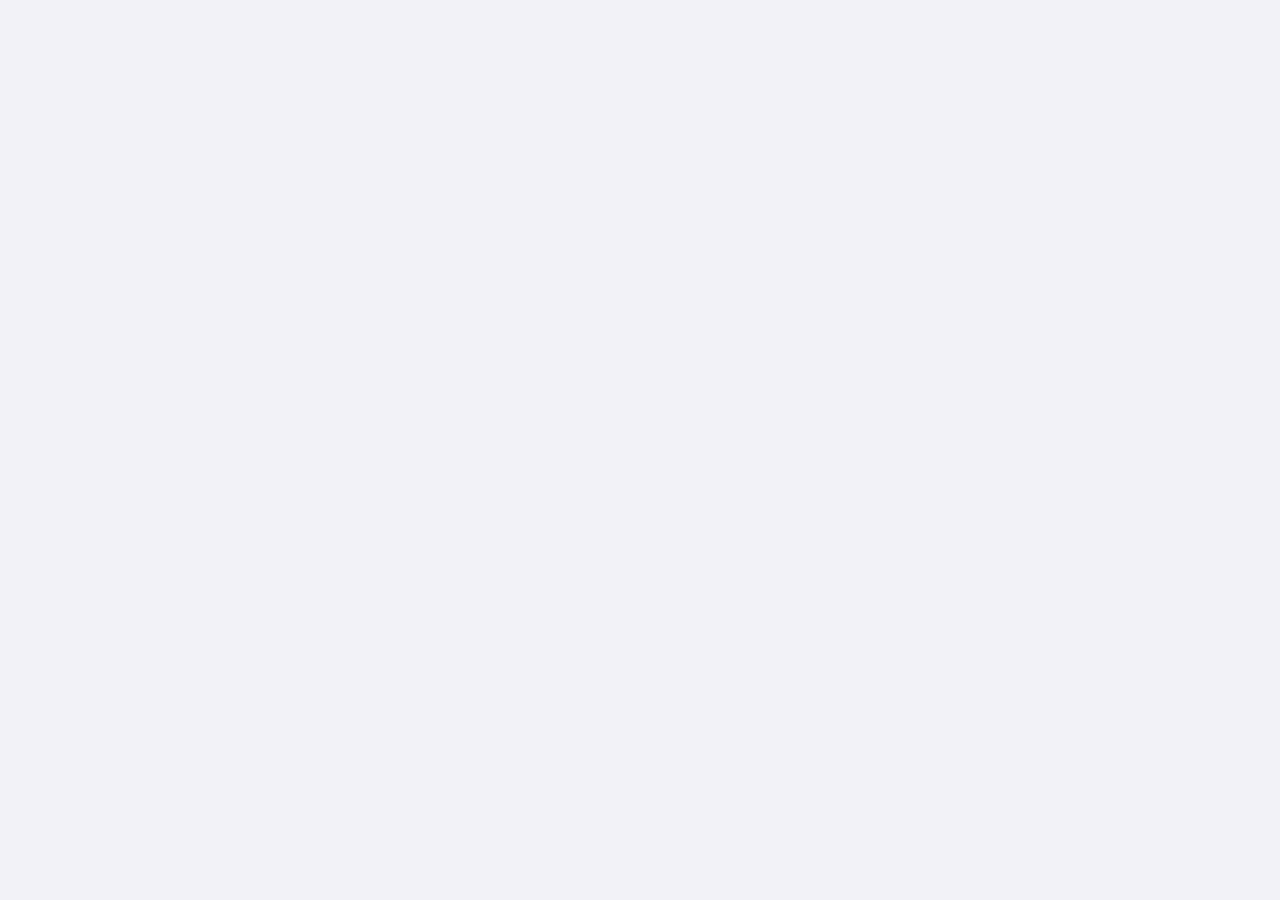
==== lot-checklist-app/index.html @ b5039298 "a" ====
<!DOCTYPE html>
<html lang="en" data-theme="light">
<head>
  <meta charset="UTF-8">
  <meta name="viewport" content="width=device-width, initial-scale=1.0, viewport-fit=cover">
  <title>Lot Checklist</title>
  <link rel="stylesheet" href="styles.css">
</head>
<body class="app-shell">

  <!-- SVG sprite block — Heroicons inline symbols added in Task 07 -->

  <!-- Screen containers — one per screen ID.
       Required IDs (implementation-plan.md Section 5.2):
         home, audit-type-select, vin-entry, category-select,
         key-plate-subtype-select, checklist-view, failure-action-view,
         audit-summary, task-list, pdi-compliance-view
       Content added in Tasks 07–17. -->

  <!-- Resume modal — content added in Task 07 -->

  <script src="data.js"></script>
  <script src="app.js"></script>
</body>
</html>
---- lot-checklist-app/styles.css ----
/* Lot Checklist App — styles.css
   Design tokens (CSS custom properties), CSS reset, glass material classes,
   and component atom styles.

   Task 02 adds: all :root custom properties (typography, spacing, border-radius,
                 animation), color tokens ([data-theme] selectors), CSS reset,
                 base html/body/.app-shell/.screen/.content-area styles.
   Task 03 adds: glass custom properties on :root; .glass-card, .glass-nav,
                 .glass-modal classes with @supports fallbacks.
   Task 04 adds: component atom styles (.btn-yes, .btn-no, .btn-done,
                 .btn-follow-up, .progress-bar, .zone-header, .team-header,
                 .checklist-item, .btn-share, .audit-type-tile, .task-card,
                 .toast, .modal-overlay, .modal-box).
*/

/* ============================================================
   TYPOGRAPHY SYSTEM
   Source: styling-spec.md Section 1
   All values: [STANDARD] Apple HIG type scale
   ============================================================ */

:root {
  --font-family: "SF Pro Display", "SF Pro Text", -apple-system, BlinkMacSystemFont, "Inter", sans-serif;

  /* Large Title — 34px / 700 */
  --text-large-title-size:   34px;
  --text-large-title-weight: 700;
  --text-large-title-lh:     1.21;
  --text-large-title-ls:     0.37px;

  /* Title 1 — 28px / 700 */
  --text-title-1-size:   28px;
  --text-title-1-weight: 700;
  --text-title-1-lh:     1.21;
  --text-title-1-ls:     0.36px;

  /* Title 2 — 22px / 700 */
  --text-title-2-size:   22px;
  --text-title-2-weight: 700;
  --text-title-2-lh:     1.27;
  --text-title-2-ls:     0.35px;

  /* Title 3 — 20px / 600 */
  --text-title-3-size:   20px;
  --text-title-3-weight: 600;
  --text-title-3-lh:     1.25;
  --text-title-3-ls:     0.38px;

  /* Headline — 17px / 600 */
  --text-headline-size:   17px;
  --text-headline-weight: 600;
  --text-headline-lh:     1.29;
  --text-headline-ls:     -0.41px;

  /* Body — 17px / 400 */
  --text-body-size:   17px;
  --text-body-weight: 400;
  --text-body-lh:     1.29;
  --text-body-ls:     -0.41px;

  /* Callout — 16px / 400 */
  --text-callout-size:   16px;
  --text-callout-weight: 400;
  --text-callout-lh:     1.31;
  --text-callout-ls:     -0.32px;

  /* Subheadline — 15px / 400 */
  --text-subheadline-size:   15px;
  --text-subheadline-weight: 400;
  --text-subheadline-lh:     1.33;
  --text-subheadline-ls:     -0.24px;

  /* Footnote — 13px / 400 */
  --text-footnote-size:   13px;
  --text-footnote-weight: 400;
  --text-footnote-lh:     1.38;
  --text-footnote-ls:     -0.08px;

  /* Caption 1 — 12px / 400 */
  --text-caption-1-size:   12px;
  --text-caption-1-weight: 400;
  --text-caption-1-lh:     1.33;
  --text-caption-1-ls:     0px;

  /* Caption 2 — 11px / 400 */
  --text-caption-2-size:   11px;
  --text-caption-2-weight: 400;
  --text-caption-2-lh:     1.18;
  --text-caption-2-ls:     0.07px;
}

/* ============================================================
   SPACING SYSTEM — 8px grid base
   Source: styling-spec.md Section 4 — all values [STANDARD]
   ============================================================ */

:root {
  --space-1:  4px;    /* half-unit */
  --space-2:  8px;    /* 1 grid unit */
  --space-3:  12px;
  --space-4:  16px;   /* standard page margin */
  --space-5:  20px;
  --space-6:  24px;   /* standard section gap */
  --space-7:  28px;
  --space-8:  32px;
  --space-9:  36px;
  --space-10: 40px;
  --space-11: 44px;   /* minimum tap target height */
  --space-12: 96px;

  --page-margin:      16px;  /* standard horizontal margin from screen edge */
  --section-gap:      24px;  /* vertical gap between content sections */
  --list-item-height: 44px;  /* minimum tap target — must never go below this */
  --card-padding:     16px;  /* internal padding for .glass-card */
  --card-gap:         12px;  /* gap between stacked cards */
}

/* ============================================================
   BORDER RADIUS SYSTEM
   Source: styling-spec.md Section 5 — all values [STANDARD]
   ============================================================ */

:root {
  --radius-small:  8px;     /* chips, badges, small tags */
  --radius-medium: 12px;    /* buttons, input fields */
  --radius-large:  20px;    /* cards, modals */
  --radius-pill:   9999px;  /* pill-shaped elements, progress bars, status badges */
}

/* ============================================================
   ANIMATION SYSTEM
   Source: styling-spec.md Section 6 — all values [STANDARD]
   No ease/linear keywords — cubic-bezier() only.
   ============================================================ */

:root {
  --duration-fast:     0.15s;  /* micro-interactions, button tap feedback */
  --duration-standard: 0.25s;  /* screen transitions, element reveals */
  --duration-slow:     0.40s;  /* complex animations, sheet presentations */

  --easing-standard:   cubic-bezier(0.25, 0.1, 0.25, 1.0);  /* iOS standard */
  --easing-decelerate: cubic-bezier(0, 0, 0.2, 1);           /* element entering screen */
  --easing-accelerate: cubic-bezier(0.4, 0, 1, 1);           /* element leaving screen */
  --easing-spring:     cubic-bezier(0.34, 1.56, 0.64, 1);    /* spring overshoot for tap feedback */
}

/* ============================================================
   COLOR SYSTEM — LIGHT THEME
   Source: styling-spec.md Section 2 — all values [STANDARD]
   Applied via data-theme="light" attribute on <html> element.
   ============================================================ */

[data-theme="light"] {
  /* System Blues */
  --color-accent: #007AFF;

  /* System Greens */
  --color-success: #34C759;

  /* System Yellows */
  --color-warning: #FF9F0A;

  /* System Reds */
  --color-destructive: #FF3B30;

  /* System Oranges — MUST remain visually distinct from --color-destructive (orange vs. red) */
  --color-needs-followup: #FF9500;

  /* Background layers */
  --color-bg-primary:   #FFFFFF;
  --color-bg-secondary: #F2F2F7;
  --color-bg-tertiary:  #FFFFFF;

  /* Labels */
  --color-label-primary:   rgba(0, 0, 0, 1.00);
  --color-label-secondary: rgba(60, 60, 67, 0.60);
  --color-label-tertiary:  rgba(60, 60, 67, 0.30);

  /* Separators and fills */
  --color-separator: rgba(60, 60, 67, 0.29);
  --color-fill:      rgba(120, 120, 128, 0.20);

  /* Semantic audit tokens */
  --color-audit-yes:      #34C759;  /* = --color-success */
  --color-audit-no:       #FF3B30;  /* = --color-destructive */
  --color-audit-resolved: #34C759;  /* = --color-success */
  --color-audit-flagged:  #FF9500;  /* = --color-needs-followup — ORANGE, not red */
}

/* ============================================================
   COLOR SYSTEM — DARK THEME
   Source: styling-spec.md Section 2 — all values [STANDARD]
   Applied via data-theme="dark" attribute on <html> element.
   ============================================================ */

[data-theme="dark"] {
  /* System Blues */
  --color-accent: #0A84FF;

  /* System Greens */
  --color-success: #30D158;

  /* System Yellows */
  --color-warning: #FFD60A;

  /* System Reds */
  --color-destructive: #FF453A;

  /* System Oranges — MUST remain visually distinct from --color-destructive (orange vs. red) */
  --color-needs-followup: #FF9F0A;

  /* Background layers */
  --color-bg-primary:   #000000;
  --color-bg-secondary: #1C1C1E;
  --color-bg-tertiary:  #2C2C2E;

  /* Labels */
  --color-label-primary:   rgba(255, 255, 255, 1.00);
  --color-label-secondary: rgba(235, 235, 245, 0.60);
  --color-label-tertiary:  rgba(235, 235, 245, 0.30);

  /* Separators and fills */
  --color-separator: rgba(84, 84, 88, 0.65);
  --color-fill:      rgba(120, 120, 128, 0.36);

  /* Semantic audit tokens */
  --color-audit-yes:      #30D158;  /* = --color-success */
  --color-audit-no:       #FF453A;  /* = --color-destructive */
  --color-audit-resolved: #30D158;  /* = --color-success */
  --color-audit-flagged:  #FF9F0A;  /* = --color-needs-followup — ORANGE, not red */
}

/* ============================================================
   CSS RESET
   ============================================================ */

*,
*::before,
*::after {
  box-sizing: border-box;
  margin: 0;
  padding: 0;
}

/* ============================================================
   BASE ELEMENT STYLES
   Source: styling-spec.md Sections 1 and 9
   ============================================================ */

html {
  font-family: var(--font-family);
  font-size: var(--text-body-size);       /* 17px */
  line-height: var(--text-body-lh);       /* 1.29 */
  -webkit-text-size-adjust: 100%;
  text-size-adjust: 100%;
}

body {
  background-color: var(--color-bg-secondary);
  color: var(--color-label-primary);
  font-family: var(--font-family);
  -webkit-font-smoothing: antialiased;
  -moz-osx-font-smoothing: grayscale;
  overflow-x: hidden;
}

/* ============================================================
   APP SHELL — iOS Safe Area Inset Handling
   Source: styling-spec.md Section 9 — values [STANDARD]
   env(safe-area-inset-*) requires viewport-fit=cover in <meta> viewport tag.
   ============================================================ */

.app-shell {
  padding-top:    env(safe-area-inset-top);
  padding-bottom: env(safe-area-inset-bottom);
  padding-left:   env(safe-area-inset-left);
  padding-right:  env(safe-area-inset-right);
}

/* ============================================================
   SCREEN CONTAINERS
   Source: styling-spec.md Section 9; implementation-plan.md Section 5
   Only the .active screen is visible. showScreen() adds/removes .active.
   ============================================================ */

.screen {
  display: none;
  min-height: 100vh;
}

.screen.active {
  display: block;
}

/* ============================================================
   CONTENT AREA
   Source: styling-spec.md Section 9 — values [STANDARD]
   Sits below the fixed .glass-nav bar. Scrollable.
   ============================================================ */

.content-area {
  margin-top:     calc(56px + env(safe-area-inset-top));
  padding-bottom: calc(env(safe-area-inset-bottom) + var(--section-gap));
  padding-inline: var(--page-margin);
  overflow-y:     auto;
  -webkit-overflow-scrolling: touch;
}
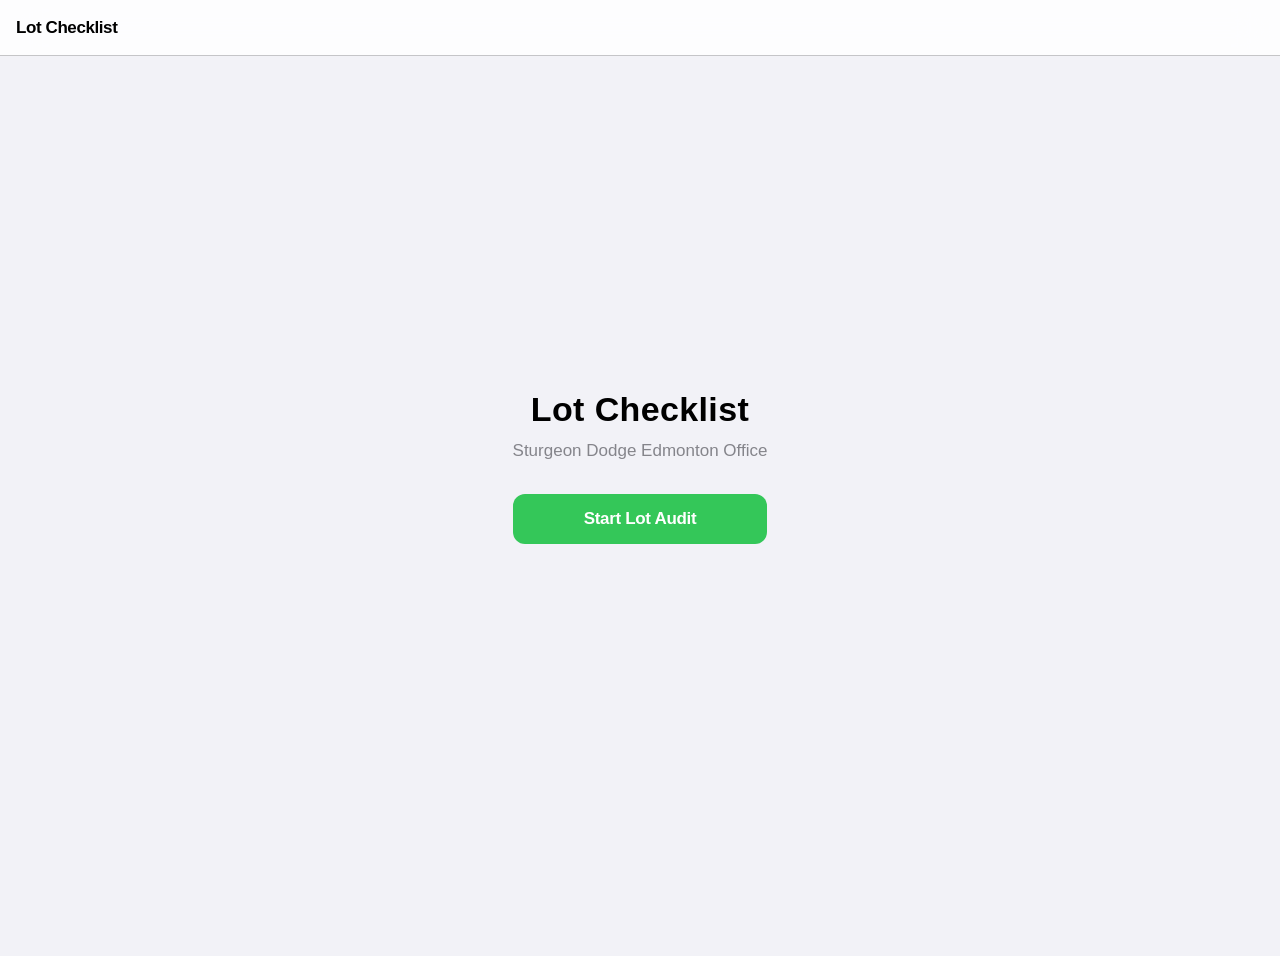
==== commit f60aa8de: "sv" ====
--- a/lot-checklist-app/index.html
+++ b/lot-checklist-app/index.html
@@ -3,22 +3,227 @@
 <head>
   <meta charset="UTF-8">
   <meta name="viewport" content="width=device-width, initial-scale=1.0, viewport-fit=cover">
+  <meta name="apple-mobile-web-app-capable" content="yes">
+  <meta name="apple-mobile-web-app-status-bar-style" content="default">
   <title>Lot Checklist</title>
   <link rel="stylesheet" href="styles.css">
 </head>
 <body class="app-shell">
 
-  <!-- SVG sprite block — Heroicons inline symbols added in Task 07 -->
-
-  <!-- Screen containers — one per screen ID.
-       Required IDs (implementation-plan.md Section 5.2):
-         home, audit-type-select, vin-entry, category-select,
-         key-plate-subtype-select, checklist-view, failure-action-view,
-         audit-summary, task-list, pdi-compliance-view
-       Content added in Tasks 07–17. -->
-
-  <!-- Resume modal — content added in Task 07 -->
-
+  <!-- SVG SPRITE BLOCK — Heroicons outline, all icons inlined, display:none -->
+  <svg xmlns="http://www.w3.org/2000/svg" style="display:none" aria-hidden="true">
+    <symbol id="icon-check" viewBox="0 0 24 24" fill="none" stroke="currentColor" stroke-width="2" stroke-linecap="round" stroke-linejoin="round">
+      <path d="m4.5 12.75 6 6 9-13.5"/>
+    </symbol>
+    <symbol id="icon-check-circle" viewBox="0 0 24 24" fill="none" stroke="currentColor" stroke-width="2" stroke-linecap="round" stroke-linejoin="round">
+      <path d="M9 12.75 11.25 15 15 9.75M21 12a9 9 0 1 1-18 0 9 9 0 0 1 18 0Z"/>
+    </symbol>
+    <symbol id="icon-x-mark" viewBox="0 0 24 24" fill="none" stroke="currentColor" stroke-width="2" stroke-linecap="round" stroke-linejoin="round">
+      <path d="M6 18 18 6M6 6l12 12"/>
+    </symbol>
+    <symbol id="icon-x-circle" viewBox="0 0 24 24" fill="none" stroke="currentColor" stroke-width="2" stroke-linecap="round" stroke-linejoin="round">
+      <path d="m9.75 9.75 4.5 4.5m0-4.5-4.5 4.5M21 12a9 9 0 1 1-18 0 9 9 0 0 1 18 0Z"/>
+    </symbol>
+    <symbol id="icon-exclamation-circle" viewBox="0 0 24 24" fill="none" stroke="currentColor" stroke-width="2" stroke-linecap="round" stroke-linejoin="round">
+      <path d="M12 9v3.75m9-.75a9 9 0 1 1-18 0 9 9 0 0 1 18 0Zm-9 3.75h.008v.008H12v-.008Z"/>
+    </symbol>
+    <symbol id="icon-exclamation-triangle" viewBox="0 0 24 24" fill="none" stroke="currentColor" stroke-width="2" stroke-linecap="round" stroke-linejoin="round">
+      <path d="M12 9v3.75m-9.303 3.376c-.866 1.5.217 3.374 1.948 3.374h14.71c1.73 0 2.813-1.874 1.948-3.374L13.949 3.378c-.866-1.5-3.032-1.5-3.898 0L2.697 16.126ZM12 15.75h.007v.008H12v-.008Z"/>
+    </symbol>
+    <symbol id="icon-share" viewBox="0 0 24 24" fill="none" stroke="currentColor" stroke-width="2" stroke-linecap="round" stroke-linejoin="round">
+      <path d="M7.217 10.907a2.25 2.25 0 1 0 0 2.186m0-2.186c.18.324.283.696.283 1.093s-.103.77-.283 1.093m0-2.186 9.566-5.314m-9.566 7.5 9.566 5.314m0 0a2.25 2.25 0 1 0 3.935 2.186 2.25 2.25 0 0 0-3.935-2.186Zm0-12.814a2.25 2.25 0 1 0 3.933-2.185 2.25 2.25 0 0 0-3.933 2.185Z"/>
+    </symbol>
+    <symbol id="icon-clipboard" viewBox="0 0 24 24" fill="none" stroke="currentColor" stroke-width="2" stroke-linecap="round" stroke-linejoin="round">
+      <path d="M15.666 3.888A2.25 2.25 0 0 0 13.5 2.25h-3c-1.03 0-1.9.693-2.166 1.638m7.332 0c.055.194.084.4.084.612v0a.75.75 0 0 1-.75.75H9a.75.75 0 0 1-.75-.75v0c0-.212.03-.418.084-.612m7.332 0c.646.049 1.288.11 1.927.184 1.1.128 1.907 1.077 1.907 2.185V19.5a2.25 2.25 0 0 1-2.25 2.25H6.75A2.25 2.25 0 0 1 4.5 19.5V6.257c0-1.108.806-2.057 1.907-2.185a48.208 48.208 0 0 1 1.927-.184"/>
+    </symbol>
+    <symbol id="icon-clipboard-list" viewBox="0 0 24 24" fill="none" stroke="currentColor" stroke-width="2" stroke-linecap="round" stroke-linejoin="round">
+      <path d="M9 5H7a2 2 0 0 0-2 2v12a2 2 0 0 0 2 2h10a2 2 0 0 0 2-2V7a2 2 0 0 0-2-2h-2M9 5a2 2 0 0 0 2 2h2a2 2 0 0 0 2-2M9 5a2 2 0 0 0 2-2h2a2 2 0 0 0 2 2m-3 7h3m-3 4h3m-6-4h.01M9 16h.01"/>
+    </symbol>
+    <symbol id="icon-truck" viewBox="0 0 24 24" fill="none" stroke="currentColor" stroke-width="2" stroke-linecap="round" stroke-linejoin="round">
+      <path d="M8.25 18.75a1.5 1.5 0 0 1-3 0m3 0a1.5 1.5 0 0 0-3 0m3 0h6m-9 0H3.375a1.125 1.125 0 0 1-1.125-1.125V14.25m17.25 4.5a1.5 1.5 0 0 1-3 0m3 0a1.5 1.5 0 0 0-3 0m3 0h1.125c.621 0 1.129-.504 1.09-1.124a17.902 17.902 0 0 0-3.213-9.193 2.056 2.056 0 0 0-1.58-.86H14.25M16.5 18.75h-2.25m0-11.177v-.958c0-.568-.422-1.048-.987-1.106a48.554 48.554 0 0 0-10.026 0 1.106 1.106 0 0 0-.987 1.106v7.635m12-6.677v6.677m0 4.5v-4.5m0 0h-12"/>
+    </symbol>
+    <symbol id="icon-key" viewBox="0 0 24 24" fill="none" stroke="currentColor" stroke-width="2" stroke-linecap="round" stroke-linejoin="round">
+      <path d="M15.75 5.25a3 3 0 0 1 3 3m3 0a6 6 0 0 1-7.029 5.912c-.563-.097-1.159.026-1.563.43L10.5 17.25H8.25v2.25H6v2.25H2.25v-2.818c0-.597.237-1.17.659-1.591l6.499-6.499c.404-.404.527-1 .43-1.563A6 6 0 0 1 21.75 8.25Z"/>
+    </symbol>
+    <symbol id="icon-calendar" viewBox="0 0 24 24" fill="none" stroke="currentColor" stroke-width="2" stroke-linecap="round" stroke-linejoin="round">
+      <path d="M6.75 3v2.25M17.25 3v2.25M3 18.75V7.5a2.25 2.25 0 0 1 2.25-2.25h13.5A2.25 2.25 0 0 1 21 7.5v11.25m-18 0A2.25 2.25 0 0 0 5.25 21h13.5A2.25 2.25 0 0 0 21 18.75m-18 0v-7.5A2.25 2.25 0 0 1 5.25 9h13.5A2.25 2.25 0 0 1 21 11.25v7.5"/>
+    </symbol>
+    <symbol id="icon-arrow-left" viewBox="0 0 24 24" fill="none" stroke="currentColor" stroke-width="2" stroke-linecap="round" stroke-linejoin="round">
+      <path d="M10.5 19.5 3 12m0 0 7.5-7.5M3 12h18"/>
+    </symbol>
+    <symbol id="icon-chevron-right" viewBox="0 0 24 24" fill="none" stroke="currentColor" stroke-width="2" stroke-linecap="round" stroke-linejoin="round">
+      <path d="m8.25 4.5 7.5 7.5-7.5 7.5"/>
+    </symbol>
+    <symbol id="icon-chevron-left" viewBox="0 0 24 24" fill="none" stroke="currentColor" stroke-width="2" stroke-linecap="round" stroke-linejoin="round">
+      <path d="m15.75 19.5-7.5-7.5 7.5-7.5"/>
+    </symbol>
+    <symbol id="icon-clock" viewBox="0 0 24 24" fill="none" stroke="currentColor" stroke-width="2" stroke-linecap="round" stroke-linejoin="round">
+      <path d="M12 6v6h4.5m4.5 0a9 9 0 1 1-18 0 9 9 0 0 1 18 0Z"/>
+    </symbol>
+    <symbol id="icon-home" viewBox="0 0 24 24" fill="none" stroke="currentColor" stroke-width="2" stroke-linecap="round" stroke-linejoin="round">
+      <path d="m2.25 12 8.954-8.955c.44-.439 1.152-.439 1.591 0L21.75 12M4.5 9.75v10.125c0 .621.504 1.125 1.125 1.125H9.75v-4.875c0-.621.504-1.125 1.125-1.125h2.25c.621 0 1.125.504 1.125 1.125V21h4.125c.621 0 1.125-.504 1.125-1.125V9.75M8.25 21h8.25"/>
+    </symbol>
+    <symbol id="icon-list-bullet" viewBox="0 0 24 24" fill="none" stroke="currentColor" stroke-width="2" stroke-linecap="round" stroke-linejoin="round">
+      <path d="M8.25 6.75h12M8.25 12h12m-12 5.25h12M3.75 6.75h.007v.008H3.75V6.75Zm.375 0a.375.375 0 1 1-.75 0 .375.375 0 0 1 .75 0ZM3.75 12h.007v.008H3.75V12Zm.375 0a.375.375 0 1 1-.75 0 .375.375 0 0 1 .75 0Zm-.375 5.25h.007v.008H3.75v-.008Zm.375 0a.375.375 0 1 1-.75 0 .375.375 0 0 1 .75 0Z"/>
+    </symbol>
+  </svg>
+
+  <!-- SCREEN CONTAINERS — all class="screen"; only one active at a time via showScreen() -->
+  <!-- Content for each screen is added by build tasks 08–17 -->
+  <div id="home" class="screen">
+    <nav class="glass-nav">
+      <span style="font-size:var(--text-headline-size); font-weight:var(--text-headline-weight); color:var(--color-label-primary); letter-spacing:var(--text-headline-ls);">Lot Checklist</span>
+    </nav>
+    <div class="content-area" style="display:flex; flex-direction:column; align-items:center; justify-content:center; min-height:calc(100vh - 56px - env(safe-area-inset-top));">
+      <div style="text-align:center; padding:var(--space-6) var(--page-margin);">
+        <h1 style="font-size:var(--text-large-title-size); font-weight:var(--text-large-title-weight); letter-spacing:var(--text-large-title-ls); color:var(--color-label-primary); margin:0 0 var(--space-2) 0;">Lot Checklist</h1>
+        <p style="font-size:var(--text-body-size); color:var(--color-label-secondary); line-height:var(--text-body-lh); margin:0 0 var(--space-8) 0;">Sturgeon Dodge Edmonton Office</p>
+        <button id="btn-start-audit" class="btn-done" style="width:100%; max-width:320px; font-size:var(--text-headline-size); font-weight:var(--text-headline-weight);">Start Lot Audit</button>
+      </div>
+    </div>
+  </div>
+  <div id="audit-type-select" class="screen">
+    <nav class="glass-nav">
+      <button class="btn-back" onclick="showScreen('home')" aria-label="Back to home" style="background:none; border:none; padding:var(--space-2); margin-left:calc(-1 * var(--space-2)); cursor:pointer; color:var(--color-accent); display:flex; align-items:center; gap:var(--space-1); min-width:44px; min-height:44px; font-size:var(--text-body-size);">
+        <svg aria-hidden="true" width="20" height="20"><use href="#icon-chevron-left"/></svg>
+        Home
+      </button>
+      <span style="font-size:var(--text-headline-size); font-weight:var(--text-headline-weight); color:var(--color-label-primary); position:absolute; left:50%; transform:translateX(-50%);">Select Audit Type</span>
+    </nav>
+    <div class="content-area">
+      <div style="display:grid; grid-template-columns:1fr 1fr; gap:var(--card-gap); padding-top:var(--space-4);">
+
+        <button class="audit-type-tile glass-card" id="tile-vehicle-audit" data-audit-type="vehicle-audit" style="min-height:100px; display:flex; flex-direction:column; align-items:center; justify-content:center; gap:var(--space-2); padding:var(--card-padding); border:none; cursor:pointer; width:100%; background:var(--glass-bg-card-light); text-align:center;">
+          <svg aria-hidden="true" width="24" height="24" style="color:var(--color-accent);"><use href="#icon-truck"/></svg>
+          <span style="font-size:var(--text-subheadline-size); font-weight:var(--text-subheadline-weight); color:var(--color-label-primary); line-height:var(--text-subheadline-lh);">Vehicle Audit</span>
+        </button>
+
+        <button class="audit-type-tile glass-card" id="tile-morning-lot-walk" data-audit-type="morning-lot-walk" style="min-height:100px; display:flex; flex-direction:column; align-items:center; justify-content:center; gap:var(--space-2); padding:var(--card-padding); border:none; cursor:pointer; width:100%; background:var(--glass-bg-card-light); text-align:center;">
+          <svg aria-hidden="true" width="24" height="24" style="color:var(--color-accent);"><use href="#icon-clipboard-list"/></svg>
+          <span style="font-size:var(--text-subheadline-size); font-weight:var(--text-subheadline-weight); color:var(--color-label-primary); line-height:var(--text-subheadline-lh);">Morning Lot Walk</span>
+        </button>
+
+        <button class="audit-type-tile glass-card" id="tile-pdi-compliance" data-audit-type="pdi-compliance" style="min-height:100px; display:flex; flex-direction:column; align-items:center; justify-content:center; gap:var(--space-2); padding:var(--card-padding); border:none; cursor:pointer; width:100%; background:var(--glass-bg-card-light); text-align:center;">
+          <svg aria-hidden="true" width="24" height="24" style="color:var(--color-accent);"><use href="#icon-calendar"/></svg>
+          <span style="font-size:var(--text-subheadline-size); font-weight:var(--text-subheadline-weight); color:var(--color-label-primary); line-height:var(--text-subheadline-lh);">PDI Compliance</span>
+        </button>
+
+        <button class="audit-type-tile glass-card" id="tile-key-plate" data-audit-type="key-plate" style="min-height:100px; display:flex; flex-direction:column; align-items:center; justify-content:center; gap:var(--space-2); padding:var(--card-padding); border:none; cursor:pointer; width:100%; background:var(--glass-bg-card-light); text-align:center;">
+          <svg aria-hidden="true" width="24" height="24" style="color:var(--color-accent);"><use href="#icon-key"/></svg>
+          <span style="font-size:var(--text-subheadline-size); font-weight:var(--text-subheadline-weight); color:var(--color-label-primary); line-height:var(--text-subheadline-lh);">Key / Plate Check</span>
+        </button>
+
+      </div>
+    </div>
+  </div>
+  <div id="vin-entry" class="screen">
+    <nav class="glass-nav" style="position:relative;">
+      <button onclick="showScreen('audit-type-select')" aria-label="Back to audit type selection" style="background:none; border:none; padding:var(--space-2); margin-left:calc(-1 * var(--space-2)); cursor:pointer; color:var(--color-accent); display:flex; align-items:center; gap:var(--space-1); min-width:44px; min-height:44px; font-size:var(--text-body-size);">
+        <svg aria-hidden="true" width="20" height="20"><use href="#icon-chevron-left"/></svg>
+        Back
+      </button>
+      <span style="font-size:var(--text-headline-size); font-weight:var(--text-headline-weight); color:var(--color-label-primary); position:absolute; left:50%; transform:translateX(-50%);">Vehicle Audit</span>
+    </nav>
+    <div class="content-area">
+      <div style="padding-top:var(--space-6);">
+        <p style="font-size:var(--text-subheadline-size); color:var(--color-label-secondary); margin:0 0 var(--space-4) 0;">Enter the vehicle VIN (17 characters).</p>
+        <input
+          type="text"
+          id="vin-input"
+          maxlength="17"
+          placeholder="Enter VIN"
+          autocomplete="off"
+          autocorrect="off"
+          autocapitalize="characters"
+          spellcheck="false"
+          style="
+            display:block;
+            width:100%;
+            box-sizing:border-box;
+            height:50px;
+            padding:0 var(--space-4);
+            font-size:var(--text-body-size);
+            font-weight:var(--text-body-weight);
+            letter-spacing:0.05em;
+            color:var(--color-label-primary);
+            background:var(--color-bg-secondary);
+            border:1px solid var(--color-separator);
+            border-radius:var(--radius-medium);
+            outline:none;
+            font-family:var(--font-family);
+            margin-bottom:var(--space-2);
+          "
+        >
+        <p id="vin-error" style="font-size:var(--text-footnote-size); color:var(--color-destructive); margin:0 0 var(--space-4) 0; display:none;">VIN must be exactly 17 alphanumeric characters (letters A–H, J–N, P–Z and digits 0–9).</p>
+        <button id="btn-vin-next" class="btn-done" style="width:100%;">Next</button>
+      </div>
+    </div>
+  </div>
+  <div id="category-select" class="screen">
+    <nav class="glass-nav" style="position:relative;">
+      <button onclick="showScreen('vin-entry')" aria-label="Back to VIN entry" style="background:none; border:none; padding:var(--space-2); margin-left:calc(-1 * var(--space-2)); cursor:pointer; color:var(--color-accent); display:flex; align-items:center; gap:var(--space-1); min-width:44px; min-height:44px; font-size:var(--text-body-size);">
+        <svg aria-hidden="true" width="20" height="20"><use href="#icon-chevron-left"/></svg>
+        Back
+      </button>
+      <span style="font-size:var(--text-headline-size); font-weight:var(--text-headline-weight); color:var(--color-label-primary); position:absolute; left:50%; transform:translateX(-50%);">Select Vehicle Status</span>
+    </nav>
+    <div class="content-area">
+      <div style="padding-top:var(--space-4);">
+        <p id="category-vin-display" style="font-size:var(--text-subheadline-size); color:var(--color-label-secondary); margin:0 0 var(--space-6) 0; font-family:var(--font-family);"></p>
+        <div style="display:flex; flex-direction:column; gap:var(--card-gap);">
+
+          <button class="category-btn glass-card" data-category="NEW" style="min-height:var(--list-item-height); padding:var(--space-4); display:flex; flex-direction:column; align-items:flex-start; border:none; cursor:pointer; width:100%; text-align:left; border-radius:var(--radius-large);">
+            <span style="font-size:var(--text-headline-size); font-weight:var(--text-headline-weight); color:var(--color-label-primary);">NEW</span>
+            <span style="font-size:var(--text-footnote-size); color:var(--color-label-secondary); margin-top:var(--space-1);">KM ≤ 1,000 — new unit standards apply</span>
+          </button>
+
+          <button class="category-btn glass-card" data-category="FLR" style="min-height:var(--list-item-height); padding:var(--space-4); display:flex; flex-direction:column; align-items:flex-start; border:none; cursor:pointer; width:100%; text-align:left; border-radius:var(--radius-large);">
+            <span style="font-size:var(--text-headline-size); font-weight:var(--text-headline-weight); color:var(--color-label-primary);">FLR</span>
+            <span style="font-size:var(--text-footnote-size); color:var(--color-label-secondary); margin-top:var(--space-1);">Frontline Ready — available for sale</span>
+          </button>
+
+          <button class="category-btn glass-card" data-category="SOLD" style="min-height:var(--list-item-height); padding:var(--space-4); display:flex; flex-direction:column; align-items:flex-start; border:none; cursor:pointer; width:100%; text-align:left; border-radius:var(--radius-large);">
+            <span style="font-size:var(--text-headline-size); font-weight:var(--text-headline-weight); color:var(--color-label-primary);">SOLD</span>
+            <span style="font-size:var(--text-footnote-size); color:var(--color-label-secondary); margin-top:var(--space-1);">Deal complete — awaiting delivery</span>
+          </button>
+
+          <button class="category-btn glass-card" data-category="BND" style="min-height:var(--list-item-height); padding:var(--space-4); display:flex; flex-direction:column; align-items:flex-start; border:none; cursor:pointer; width:100%; text-align:left; border-radius:var(--radius-large);">
+            <span style="font-size:var(--text-headline-size); font-weight:var(--text-headline-weight); color:var(--color-label-primary);">BND</span>
+            <span style="font-size:var(--text-footnote-size); color:var(--color-label-secondary); margin-top:var(--space-1);">Booked Not Delivered — active deal</span>
+          </button>
+
+          <button class="category-btn glass-card" data-category="RECON" style="min-height:var(--list-item-height); padding:var(--space-4); display:flex; flex-direction:column; align-items:flex-start; border:none; cursor:pointer; width:100%; text-align:left; border-radius:var(--radius-large);">
+            <span style="font-size:var(--text-headline-size); font-weight:var(--text-headline-weight); color:var(--color-label-primary);">RECON</span>
+            <span style="font-size:var(--text-footnote-size); color:var(--color-label-secondary); margin-top:var(--space-1);">Reconditioning — not available for sale</span>
+          </button>
+
+        </div>
+      </div>
+    </div>
+  </div>
+  <div id="key-plate-subtype-select" class="screen"></div>
+  <div id="checklist-view" class="screen"></div>
+  <div id="failure-action-view" class="screen"></div>
+  <div id="audit-summary" class="screen"></div>
+  <div id="task-list" class="screen"></div>
+  <div id="pdi-compliance-view" class="screen"></div>
+
+  <!-- RESUME MODAL — fixed overlay; not a .screen; managed by resumeCheck() in app.js -->
+  <!-- display:none by default; set to display:flex by resumeCheck() when session found -->
+  <div id="resume-modal" style="display:none; position:fixed; top:0; left:0; width:100%; height:100%; z-index:200; align-items:flex-end; justify-content:center; background:rgba(0,0,0,0.4);">
+    <div class="glass-modal" style="width:100%; padding:var(--space-6); padding-bottom:calc(var(--space-6) + env(safe-area-inset-bottom));">
+      <h2 style="font-size:var(--text-title-2-size); font-weight:var(--text-title-2-weight); color:var(--color-label-primary); margin:0 0 var(--space-2) 0;">Audit in Progress</h2>
+      <p style="font-size:var(--text-body-size); line-height:var(--text-body-lh); color:var(--color-label-secondary); margin:0 0 var(--space-6) 0;">You have an audit in progress. Resume where you left off?</p>
+      <button id="btn-resume" class="btn-done" style="width:100%; margin-bottom:var(--space-3);">Resume</button>
+      <button id="btn-start-fresh" class="btn-follow-up" style="width:100%;">Start Fresh</button>
+    </div>
+  </div>
+
+  <!-- TOAST — clipboard copy confirmation; not a .screen; display:none by default -->
+  <div id="toast" class="toast" style="display:none;"></div>
+
+  <!-- SCRIPT LOAD ORDER: data.js must load before app.js -->
+  <!-- app.js reads CHECKLISTS from data.js on DOMContentLoaded -->
   <script src="data.js"></script>
   <script src="app.js"></script>
 </body>
--- a/lot-checklist-app/styles.css
+++ b/lot-checklist-app/styles.css
@@ -305,3 +305,704 @@
   overflow-y:     auto;
   -webkit-overflow-scrolling: touch;
 }
+
+/* ============================================================
+   TASK 03 — GLASS MATERIAL CLASSES
+   Source: lot-checklist-app/styling-spec.md Section 3
+   Values tagged [SOURCE: dev.to] from dev.to/kevinbism (retrieved).
+   Values tagged [STANDARD] from Apple HIG conventions.
+   Values tagged [STANDARD — dark] derived from Apple dark system colors.
+   ============================================================ */
+
+/* ----- Glass custom properties (appended to :root) ----- */
+:root {
+  --glass-bg-light:               rgba(255, 255, 255, 0.72);   /* [STANDARD] */
+  --glass-bg-dark:                rgba(28, 28, 30, 0.72);      /* [STANDARD — dark] */
+  --glass-bg-card-light:          rgba(255, 255, 255, 0.15);   /* SOURCE: dev.to */
+  --glass-bg-card-dark:           rgba(28, 28, 30, 0.25);      /* [STANDARD — dark] */
+  --glass-border:                 1px solid rgba(255, 255, 255, 0.8);   /* SOURCE: dev.to */
+  --glass-border-dark:            1px solid rgba(255, 255, 255, 0.15);  /* [STANDARD — dark] */
+  --glass-backdrop-filter:        blur(20px) saturate(180%);   /* [STANDARD] */
+  --glass-backdrop-filter-subtle: blur(2px) saturate(180%);    /* SOURCE: dev.to */
+  --glass-shadow:                 0 8px 32px rgba(31, 38, 135, 0.2),
+                                  inset 0 4px 20px rgba(255, 255, 255, 0.3);  /* SOURCE: dev.to */
+  --glass-shadow-dark:            0 8px 32px rgba(0, 0, 0, 0.4),
+                                  inset 0 1px 0 rgba(255, 255, 255, 0.1);    /* [STANDARD — dark] */
+  --glass-inset-shine:            inset 0 1px 0 rgba(255, 255, 255, 0.5);    /* [STANDARD] */
+}
+
+/* ----- .glass-card ----- */
+/* Base glass surface. Used for: checklist item containers, TaskCards, AuditTypeTiles. */
+.glass-card {
+  position: relative;
+  overflow: hidden;
+  isolation: isolate;
+  background: var(--glass-bg-card-light);        /* rgba(255,255,255,0.15) — SOURCE: dev.to */
+  backdrop-filter: var(--glass-backdrop-filter); /* blur(20px) saturate(180%) — [STANDARD] */
+  -webkit-backdrop-filter: var(--glass-backdrop-filter);
+  border: var(--glass-border);                   /* 1px solid rgba(255,255,255,0.8) — SOURCE: dev.to */
+  border-radius: var(--radius-large);            /* 20px — [STANDARD] */
+  box-shadow: var(--glass-shadow);               /* SOURCE: dev.to */
+}
+
+/* Shine pseudo-element — SOURCE: dev.to/kevinbism */
+.glass-card::after {
+  content: '';
+  position: absolute;
+  top: 0;
+  left: 0;
+  width: 100%;
+  height: 100%;
+  background: rgba(255, 255, 255, 0.1);
+  border-radius: inherit;
+  backdrop-filter: blur(1px);
+  box-shadow: inset -10px -8px 0px -11px rgba(255, 255, 255, 1),
+              inset 0px -9px 0px -8px rgba(255, 255, 255, 1);
+  opacity: 0.6;
+  z-index: -1;
+  filter: blur(1px) drop-shadow(10px 4px 6px black) brightness(115%);
+  pointer-events: none;
+}
+
+[data-theme="dark"] .glass-card {
+  background: var(--glass-bg-card-dark);   /* rgba(28,28,30,0.25) — [STANDARD — dark] */
+  border: var(--glass-border-dark);        /* [STANDARD — dark] */
+  box-shadow: var(--glass-shadow-dark);    /* [STANDARD — dark] */
+}
+
+/* @supports fallback — solid background for browsers without backdrop-filter */
+@supports not (backdrop-filter: blur(1px)) {
+  .glass-card {
+    background: rgba(255, 255, 255, 0.95);
+  }
+  [data-theme="dark"] .glass-card {
+    background: rgba(28, 28, 30, 0.95);
+  }
+}
+
+/* ----- .glass-nav ----- */
+/* Fixed navigation bar. Slightly more opaque than .glass-card. [STANDARD] */
+.glass-nav {
+  background: rgba(255, 255, 255, 0.82);         /* [STANDARD] */
+  backdrop-filter: blur(20px) saturate(180%);    /* [STANDARD] */
+  -webkit-backdrop-filter: blur(20px) saturate(180%);
+  border-bottom: 0.5px solid var(--color-separator);
+  display: flex;
+  align-items: center;
+  padding-inline: var(--page-margin);
+  position: fixed;
+  top: 0;
+  left: 0;
+  right: 0;
+  z-index: 100;
+  padding-top: env(safe-area-inset-top);          /* [STANDARD] */
+  height: calc(56px + env(safe-area-inset-top));  /* [STANDARD] */
+}
+
+[data-theme="dark"] .glass-nav {
+  background: rgba(28, 28, 30, 0.82);  /* [STANDARD — dark] */
+}
+
+@supports not (backdrop-filter: blur(1px)) {
+  .glass-nav {
+    background: rgba(255, 255, 255, 1.0);
+  }
+  [data-theme="dark"] .glass-nav {
+    background: rgba(28, 28, 30, 1.0);
+  }
+}
+
+/* ----- .glass-modal ----- */
+/* Modal sheet. Most opaque variant. Used for FailureActionView, resume-prompt modal. [STANDARD] */
+.glass-modal {
+  background: rgba(255, 255, 255, 0.92);         /* [STANDARD] */
+  backdrop-filter: blur(40px) saturate(200%);    /* [STANDARD] */
+  -webkit-backdrop-filter: blur(40px) saturate(200%);
+  border-radius: var(--radius-large) var(--radius-large) 0 0;  /* top corners only — sheet style */
+  position: relative;
+  overflow: hidden;
+}
+
+[data-theme="dark"] .glass-modal {
+  background: rgba(28, 28, 30, 0.92);  /* [STANDARD — dark] */
+}
+
+@supports not (backdrop-filter: blur(1px)) {
+  .glass-modal {
+    background: rgba(255, 255, 255, 1.0);
+  }
+  [data-theme="dark"] .glass-modal {
+    background: rgba(28, 28, 30, 1.0);
+  }
+}
+
+/* ============================================================
+   TASK 04 — COMPONENT ATOM STYLES
+   Source: lot-checklist-app/styling-spec.md Section 7
+   All custom property references resolve to tokens from Tasks 02–03.
+   ============================================================ */
+
+/* ----- Animation keyframes ----- */
+
+/* checklist-item-advance: current item exits left, next enters from right */
+@keyframes item-exit {
+  to { transform: translateX(-100%); opacity: 0; }
+}
+@keyframes item-enter {
+  from { transform: translateX(100%); opacity: 0; }
+  to   { transform: translateX(0);    opacity: 1; }
+}
+
+/* failure-action-reveal: card slides up from bottom on NO tap */
+@keyframes failure-reveal {
+  from { transform: translateY(100%); }
+  to   { transform: translateY(0); }
+}
+
+/* task-list-appear: each TaskCard fades in with upward translate, staggered */
+@keyframes task-list-appear {
+  from { opacity: 0; transform: translateY(12px); }
+  to   { opacity: 1; transform: translateY(0); }
+}
+
+/* ----- YesNoButton (styling-spec.md Section 7a) ----- */
+/* Container: two buttons side-by-side with var(--space-3) gap */
+.yes-no-buttons {
+  display: flex;
+  gap: var(--space-3);
+  padding: var(--space-4);
+}
+
+.btn-yes,
+.btn-no {
+  flex: 1;
+  height: 52px;                          /* [STANDARD] — taller than 44px min for primary emphasis */
+  border: none;
+  border-radius: var(--radius-medium);   /* 12px */
+  font-family: var(--font-family);
+  font-size: var(--text-headline-size);  /* 17px */
+  font-weight: 600;
+  letter-spacing: var(--text-headline-ls);
+  padding-inline: var(--space-4);
+  cursor: pointer;
+  transition: transform var(--duration-fast) var(--easing-standard);
+}
+
+.btn-yes {
+  background: var(--color-audit-yes);    /* #34C759 light / #30D158 dark */
+  color: #FFFFFF;
+}
+
+.btn-no {
+  background: var(--color-audit-no);     /* #FF3B30 light / #FF453A dark */
+  color: #FFFFFF;
+}
+
+.btn-yes:active {
+  transform: scale(0.95);
+  transition: transform var(--duration-fast) var(--easing-standard);
+}
+.btn-yes:not(:active) {
+  transition: transform var(--duration-standard) var(--easing-spring);
+}
+
+.btn-no:active {
+  transform: scale(0.95);
+  transition: transform var(--duration-fast) var(--easing-standard);
+}
+.btn-no:not(:active) {
+  transition: transform var(--duration-standard) var(--easing-spring);
+}
+
+.btn-yes:disabled,
+.btn-no:disabled {
+  opacity: 0.4;
+  pointer-events: none;
+}
+
+/* ----- ActionResponseButton (styling-spec.md Section 7c) ----- */
+/* Container: buttons stacked vertically, full width */
+.action-response-buttons {
+  display: flex;
+  flex-direction: column;
+  gap: var(--space-3);
+}
+
+.btn-done,
+.btn-follow-up {
+  display: block;
+  width: 100%;
+  height: 50px;
+  border: none;
+  border-radius: var(--radius-medium);    /* 12px */
+  font-family: var(--font-family);
+  font-size: var(--text-callout-size);    /* 16px */
+  font-weight: 600;
+  letter-spacing: var(--text-callout-ls);
+  cursor: pointer;
+  transition: transform var(--duration-fast) var(--easing-standard);
+}
+
+.btn-done {
+  background: var(--color-audit-resolved);  /* #34C759 light / #30D158 dark */
+  color: #FFFFFF;
+}
+
+.btn-follow-up {
+  background: var(--color-audit-flagged);   /* #FF9500 light / #FF9F0A dark — ORANGE, not red */
+  color: #FFFFFF;
+}
+
+.btn-done:active,
+.btn-follow-up:active {
+  transform: scale(0.97);
+}
+
+/* ----- FailureActionCard (styling-spec.md Section 7b) ----- */
+/* Uses .glass-modal as background class. Add .failure-action-card for layout. */
+.failure-action-card {
+  padding: var(--space-6);
+  border-left: 4px solid var(--color-destructive);
+  display: flex;
+  flex-direction: column;
+  gap: var(--space-4);
+}
+
+.failure-action-label {
+  font-size: var(--text-caption-2-size);    /* 11px */
+  font-weight: 400;
+  text-transform: uppercase;
+  letter-spacing: var(--text-caption-2-ls); /* 0.07px */
+  color: var(--color-label-secondary);
+}
+
+.failure-action-role,
+.failure-action-channel {
+  font-size: var(--text-footnote-size);    /* 13px */
+  font-weight: var(--text-footnote-weight);
+  line-height: var(--text-footnote-lh);
+  letter-spacing: var(--text-footnote-ls);
+  color: var(--color-label-secondary);
+}
+
+.failure-action-body {
+  font-size: var(--text-body-size);        /* 17px */
+  font-weight: var(--text-body-weight);
+  line-height: var(--text-body-lh);
+  letter-spacing: var(--text-body-ls);
+  color: var(--color-label-primary);
+}
+
+.failure-action-say {
+  font-size: var(--text-callout-size);     /* 16px */
+  font-weight: var(--text-callout-weight);
+  font-style: italic;
+  line-height: var(--text-callout-lh);
+  letter-spacing: var(--text-callout-ls);
+  color: var(--color-label-primary);
+  /* Never truncate or hide — must render full verbatim text */
+}
+
+/* ----- ChecklistProgressBar (styling-spec.md Section 7d) ----- */
+/* Fixed below nav bar, full screen width */
+.progress-bar {
+  position: fixed;
+  top: calc(56px + env(safe-area-inset-top));
+  left: 0;
+  right: 0;
+  width: 100%;
+  height: 3px;
+  background: var(--color-separator);
+  border-radius: var(--radius-pill);
+  z-index: 99;
+}
+
+.progress-bar__fill {
+  height: 3px;
+  background: var(--color-accent);         /* #007AFF light / #0A84FF dark */
+  border-radius: var(--radius-pill);
+  width: 0%;
+  transition: width var(--duration-standard) var(--easing-standard);
+}
+
+/* ----- ChecklistItem (styling-spec.md Section 7e) ----- */
+.checklist-item {
+  display: flex;
+  align-items: flex-start;
+  gap: var(--space-3);
+  padding: var(--space-3) var(--space-4);
+  min-height: var(--list-item-height);     /* 44px minimum */
+  border-bottom: 0.5px solid var(--color-separator);
+}
+
+.checklist-item:last-child {
+  border-bottom: none;
+}
+
+.checklist-item__icon {
+  width: 20px;
+  height: 20px;
+  flex-shrink: 0;
+  color: var(--color-label-tertiary);
+}
+
+.checklist-item__text {
+  font-size: var(--text-body-size);        /* 17px */
+  font-weight: var(--text-body-weight);    /* 400 */
+  line-height: var(--text-body-lh);
+  letter-spacing: var(--text-body-ls);
+  color: var(--color-label-primary);
+  flex: 1;
+}
+
+/* ----- ZoneHeader (styling-spec.md Section 7f) ----- */
+/* Section divider for Morning Lot Walk zone groupings */
+.zone-header {
+  font-size: var(--text-caption-2-size);    /* 11px */
+  font-weight: 400;
+  text-transform: uppercase;
+  letter-spacing: var(--text-caption-2-ls); /* 0.07px */
+  color: var(--color-label-secondary);
+  background: transparent;
+  padding: var(--space-6) var(--space-4) var(--space-2);
+  border: none;
+  width: 100%;
+  display: block;
+}
+
+/* ----- TeamGroupHeader (styling-spec.md Section 7g) ----- */
+/* Section divider in Task List screen. Team label strings: "LOT TEAM" | "SALES TEAM" | "SERVICE DEPARTMENT" */
+.team-header {
+  display: flex;
+  align-items: center;
+  height: 36px;
+  padding: var(--space-2) var(--space-4);
+  font-size: var(--text-footnote-size);    /* 13px */
+  font-weight: 700;
+  text-transform: uppercase;
+  letter-spacing: var(--text-caption-2-ls);
+  color: var(--color-label-secondary);
+  background: var(--glass-bg-card-light);
+  backdrop-filter: var(--glass-backdrop-filter);
+  -webkit-backdrop-filter: var(--glass-backdrop-filter);
+  border-radius: 0;                        /* spans full width — no rounded corners */
+  width: 100%;
+}
+
+[data-theme="dark"] .team-header {
+  background: var(--glass-bg-card-dark);
+}
+
+/* ----- AuditTypeTile (styling-spec.md Section 7j) ----- */
+/* Grid layout: 2-column grid with var(--space-3) gap */
+.audit-type-grid {
+  display: grid;
+  grid-template-columns: 1fr 1fr;
+  gap: var(--space-3);
+  padding: var(--space-4);
+}
+
+.audit-type-tile {
+  display: flex;
+  flex-direction: column;
+  align-items: center;
+  justify-content: center;
+  gap: var(--space-2);
+  min-height: 100px;
+  padding: var(--card-padding);             /* 16px */
+  border-radius: var(--radius-large);       /* 20px */
+  cursor: pointer;
+  background: none;
+  border: none;
+  transition: transform var(--duration-fast) var(--easing-spring);
+  -webkit-tap-highlight-color: transparent;
+}
+
+.audit-type-tile:active {
+  transform: scale(0.97);
+}
+
+.audit-type-tile__icon {
+  width: 24px;
+  height: 24px;
+  color: var(--color-accent);
+}
+
+.audit-type-tile__label {
+  font-size: var(--text-subheadline-size);  /* 15px */
+  font-weight: var(--text-subheadline-weight);
+  letter-spacing: var(--text-subheadline-ls);
+  color: var(--color-label-primary);
+  text-align: center;
+}
+
+/* ----- TaskCard (styling-spec.md Section 7h) ----- */
+.task-card {
+  padding: var(--card-padding);             /* 16px */
+  display: flex;
+  flex-direction: column;
+  gap: var(--space-2);
+  animation: task-list-appear var(--duration-standard) var(--easing-decelerate) both;
+  animation-delay: calc(var(--card-index, 0) * 50ms);  /* stagger per card */
+}
+
+/* FOLLOW-UP variant: left accent border in orange (NOT red) */
+.task-card--follow-up {
+  border-left: 4px solid var(--color-needs-followup);  /* #FF9500 light / #FF9F0A dark */
+}
+
+.task-card__field-label {
+  font-size: var(--text-caption-2-size);    /* 11px */
+  font-weight: 400;
+  text-transform: uppercase;
+  letter-spacing: var(--text-caption-2-ls);
+  color: var(--color-label-secondary);
+}
+
+.task-card__field-value--vehicle {
+  font-size: var(--text-subheadline-size);  /* 15px */
+  font-weight: var(--text-subheadline-weight);
+  letter-spacing: var(--text-subheadline-ls);
+  color: var(--color-label-primary);
+}
+
+.task-card__field-value--item {
+  font-size: var(--text-body-size);         /* 17px */
+  font-weight: var(--text-body-weight);
+  line-height: var(--text-body-lh);
+  color: var(--color-label-primary);
+}
+
+.task-card__field-value--action {
+  font-size: var(--text-callout-size);      /* 16px */
+  font-weight: var(--text-callout-weight);
+  line-height: var(--text-callout-lh);
+  color: var(--color-label-primary);
+}
+
+.task-card__status-badge {
+  display: inline-flex;
+  align-items: center;
+  border-radius: var(--radius-pill);
+  padding: 2px 8px;
+  font-size: var(--text-footnote-size);     /* 13px */
+  font-weight: 600;
+  color: #FFFFFF;
+}
+
+.task-card__status-badge--resolved {
+  background: var(--color-success);         /* #34C759 light / #30D158 dark */
+}
+
+.task-card__status-badge--followup {
+  background: var(--color-needs-followup);  /* #FF9500 light / #FF9F0A dark — ORANGE */
+}
+
+/* ----- ShareButton (styling-spec.md Section 7i) ----- */
+.btn-share {
+  display: flex;
+  align-items: center;
+  gap: var(--space-1);
+  background: transparent;
+  border: none;
+  cursor: pointer;
+  min-width: 44px;
+  min-height: 44px;
+  font-family: var(--font-family);
+  font-size: var(--text-callout-size);      /* 16px */
+  font-weight: var(--text-callout-weight);
+  color: var(--color-accent);               /* #007AFF light / #0A84FF dark */
+  transition: opacity var(--duration-fast) var(--easing-standard);
+  padding: 0;
+}
+
+.btn-share:active {
+  opacity: 0.6;
+}
+
+.btn-share__icon {
+  width: 24px;
+  height: 24px;
+}
+
+/* ----- Toast (clipboard copy confirmation) ----- */
+.toast {
+  position: fixed;
+  bottom: calc(env(safe-area-inset-bottom) + var(--space-6));
+  left: 50%;
+  transform: translateX(-50%);
+  background: var(--color-bg-secondary);
+  color: var(--color-label-primary);
+  padding: var(--space-3) var(--space-5);
+  border-radius: var(--radius-pill);
+  font-family: var(--font-family);
+  font-size: var(--text-footnote-size);     /* 13px */
+  font-weight: var(--text-footnote-weight);
+  z-index: 200;
+  display: none;
+  box-shadow: 0 4px 12px rgba(0, 0, 0, 0.15);
+  white-space: nowrap;
+}
+
+.toast.visible {
+  display: block;
+}
+
+/* ----- Modal overlay and box (resume-prompt modal) ----- */
+/* #resume-modal uses modal-overlay as its class. .modal-box uses .glass-modal for glass treatment. */
+.modal-overlay {
+  position: fixed;
+  inset: 0;
+  background: rgba(0, 0, 0, 0.4);
+  z-index: 150;
+  display: none;
+  align-items: flex-end;
+  justify-content: center;
+}
+
+.modal-overlay.visible {
+  display: flex;
+}
+
+.modal-box {
+  width: 100%;
+  padding: var(--space-6);
+  display: flex;
+  flex-direction: column;
+  gap: var(--space-4);
+}
+
+.modal-box__title {
+  font-size: var(--text-title-2-size);      /* 22px */
+  font-weight: var(--text-title-2-weight);
+  letter-spacing: var(--text-title-2-ls);
+  color: var(--color-label-primary);
+}
+
+.modal-box__body {
+  font-size: var(--text-body-size);
+  font-weight: var(--text-body-weight);
+  line-height: var(--text-body-lh);
+  color: var(--color-label-secondary);
+}
+
+/* ----- Audit Summary stats ----- */
+.audit-summary-stats {
+  display: flex;
+  flex-direction: column;
+  gap: var(--space-2);
+  padding: var(--space-4);
+}
+
+.audit-stat {
+  display: flex;
+  justify-content: space-between;
+  align-items: center;
+  padding: var(--space-3) var(--space-4);
+  min-height: var(--list-item-height);
+  border-bottom: 0.5px solid var(--color-separator);
+}
+
+.audit-stat:last-child {
+  border-bottom: none;
+}
+
+.audit-stat__label {
+  font-size: var(--text-body-size);
+  font-weight: var(--text-body-weight);
+  color: var(--color-label-secondary);
+}
+
+.audit-stat__value {
+  font-size: var(--text-headline-size);
+  font-weight: var(--text-headline-weight);
+  color: var(--color-label-primary);
+}
+
+/* ----- VIN input field ----- */
+.vin-input {
+  width: 100%;
+  height: 44px;
+  padding-inline: var(--space-4);
+  border: 1px solid var(--color-separator);
+  border-radius: var(--radius-medium);       /* 12px */
+  font-family: var(--font-family);
+  font-size: var(--text-body-size);
+  color: var(--color-label-primary);
+  background: var(--color-bg-tertiary);
+  box-sizing: border-box;
+  text-transform: uppercase;
+}
+
+.vin-input:focus {
+  outline: 2px solid var(--color-accent);
+  outline-offset: 0;
+}
+
+.vin-input-error {
+  font-size: var(--text-footnote-size);
+  color: var(--color-destructive);
+  padding: var(--space-1) var(--space-4);
+  display: none;
+}
+
+.vin-input-error.visible {
+  display: block;
+}
+
+/* ----- Category / SubType select buttons ----- */
+.select-button {
+  display: flex;
+  align-items: center;
+  justify-content: space-between;
+  width: 100%;
+  min-height: var(--list-item-height);      /* 44px */
+  padding: var(--space-3) var(--space-4);
+  border: none;
+  border-radius: var(--radius-medium);
+  font-family: var(--font-family);
+  font-size: var(--text-body-size);
+  font-weight: var(--text-body-weight);
+  color: var(--color-label-primary);
+  background: var(--glass-bg-card-light);
+  cursor: pointer;
+  text-align: left;
+  transition: transform var(--duration-fast) var(--easing-standard);
+}
+
+[data-theme="dark"] .select-button {
+  background: var(--glass-bg-card-dark);
+}
+
+.select-button:active {
+  transform: scale(0.98);
+}
+
+/* ----- PDI status display ----- */
+.pdi-status-display {
+  display: none;
+  padding: var(--space-4);
+  border-radius: var(--radius-medium);
+  font-size: var(--text-headline-size);
+  font-weight: 600;
+  text-align: center;
+}
+
+.pdi-status-display.visible {
+  display: block;
+}
+
+.pdi-status-display--on-time {
+  background: rgba(52, 199, 89, 0.15);
+  color: var(--color-success);
+}
+
+.pdi-status-display--day1-overdue {
+  background: rgba(255, 159, 10, 0.15);
+  color: var(--color-warning);
+}
+
+.pdi-status-display--critical {
+  background: rgba(255, 59, 48, 0.15);
+  color: var(--color-destructive);
+}
